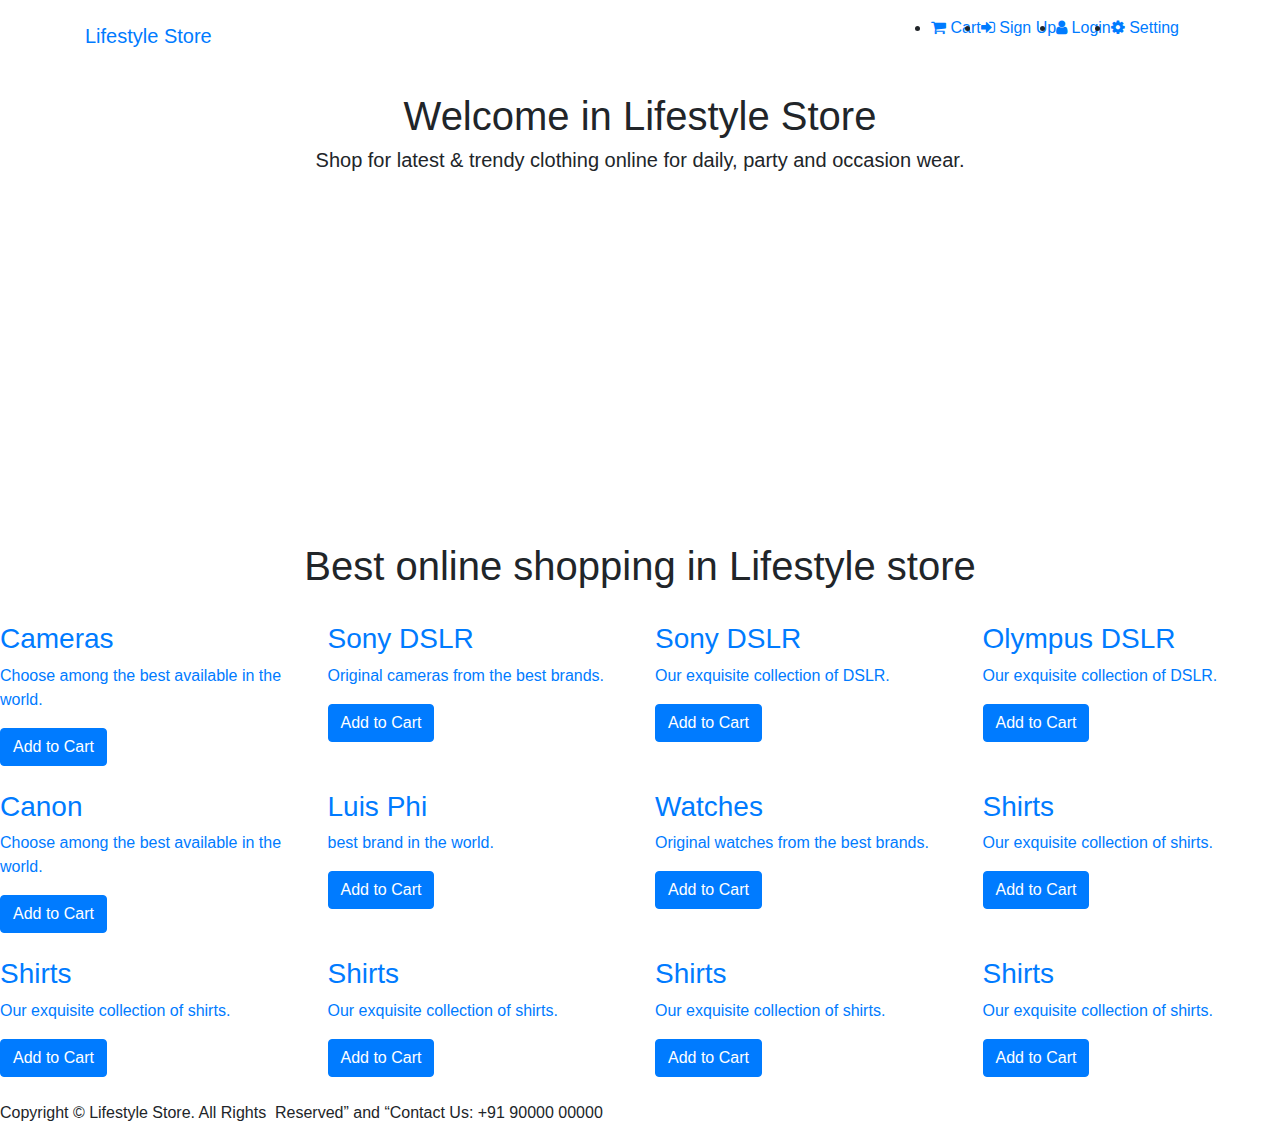
==== index.html @ fde64062 "Add files via upload" ====
<!doctype html>
<html lang="en">
  <head>
   <!-- Latest compiled and minified CSS -->
<link rel="stylesheet" href="https://maxcdn.bootstrapcdn.com/bootstrap/4.5.2/css/bootstrap.min.css">

<!-- jQuery library -->
<script src="https://ajax.googleapis.com/ajax/libs/jquery/3.5.1/jquery.min.js"></script>

<!-- Popper JS -->
<script src="https://cdnjs.cloudflare.com/ajax/libs/popper.js/1.16.0/umd/popper.min.js"></script>

<!-- Latest compiled JavaScript -->
<script src="https://maxcdn.bootstrapcdn.com/bootstrap/4.5.2/js/bootstrap.min.js"></script>

<title>Lifestyle</title>
<link rel="stylesheet" href="css/style.css" link-type="text/css">
<link rel="stylesheet" href="https://stackpath.bootstrapcdn.com/font-awesome/4.7.0/css/font-awesome.min.css" integrity="sha384-wvfXpqpZZVQGK6TAh5PVlGOfQNHSoD2xbE+QkPxCAFlNEevoEH3Sl0sibVcOQVnN" crossorigin="anonymous">

<style>

    #background-image {
    background-image: url("image/intro-bg_1.jpg");
    background-size: cover;
    height: 450px;
    margin-top: 20px;
    max-width: 1100px;
    }
</style>
  </head>
  <body>
    <nav class="navbar navbar-inverse">
        <div class="container">
            <div class="navbar-header">
                <a class="navbar-brand" href="#">Lifestyle Store</a>
            </div>
            <div>
                <ul class="navbar navbar-inverse navbar-fixed-top">
                    <li><a href="file:///D:/assign%202/cart.html"><i class="fa fa-shopping-cart" aria-hidden="true"></i> Cart</a></li>
                    <li><a href="file:///D:/assign%202/login.html"><i class="fa fa-sign-in" aria-hidden="true"></i> Sign Up</a></li>
                    <li><a href="file:///D:/assign%202/signup.html"><i class="fa fa-user" aria-hidden="true"></i> Login</a></li>
                    <li><a href="#"><i class="fa fa-cog" aria-hidden="true"></i> Setting</a></li>
                </ul>
            </div>
        </div>
    </nav>

    <center>
<div id="background-image">
   
     <div id="content">
         <h1> Welcome in Lifestyle Store</h1>
         <h5>Shop for latest & trendy clothing online for daily, party and occasion wear.</h3>
    </div>
     
    </div>
</center>
    
<div class="container1">
        <center><h1>Best online shopping in Lifestyle store </h1></center>
        <div class="row">
            <div class="col-sm-3">
                <a href="products.php#cameras" >
                    <div class="thumbnail">
                        <img src="image/1.jpg" alt="">
                        <div class="caption">
                            <h3>Cameras</h3>
                            <p>Choose among the best available in the world.</p>
                            <button class="btn btn-primary">Add to Cart</button>
                        </div>
                    </div> 
                </a>
            </div>

            <div class="col-sm-3">
                <a href="products.php#watches" >
                    <div class="thumbnail">
                        <img src="image/2.jpg" alt="">
                        <div class="caption">
                            <h3>Sony DSLR</h3>
                            <p>Original cameras from the best brands.</p>
                            <button class="btn btn-primary">Add to Cart</button>
                        </div>
                    </div> 
                </a>
            </div>

            <div class="col-sm-3">
                <a href="products.php#shirts" >
                    <div class="thumbnail">
                        <img src="image/3.jpg" alt="">
                        <div class="caption">
                            <h3>Sony DSLR</h3>
                            <p>Our exquisite collection of DSLR.</p>
                            <button class="btn btn-primary">Add to Cart</button>
                        </div>
                    </div>
                </a>
            </div>

            <div class="col-sm-3">
                <a href="products.php#shirts" >
                    <div class="thumbnail">
                        <img src="image/4.jpg" alt="">
                        <div class="caption">
                            <h3>Olympus DSLR</h3>
                            <p>Our exquisite collection of DSLR.</p>
                            <button class="btn btn-primary">Add to Cart</button>
                        </div>
                    </div>
                </a>
            </div>

            <div class="col-sm-3">
                <a href="products.php#cameras" ><div class="thumbnail">
                        <img src="image/5.jpg" alt="">
                        <div class="caption">
                            <h3>Canon</h3>
                            <p>Choose among the best available in the world.</p>
                            <button class="btn btn-primary">Add to Cart</button>
                        </div>
                    </div> 
                </a>
            </div>
    
                <div class="col-sm-3">
                    <a href="products.php#cameras" ><div class="thumbnail">
                            <img src="image/6.jpg" alt="">
                            <div class="caption">
                                <h3>Luis Phi</h3>
                                <p>best brand in the world.</p>
                                <button class="btn btn-primary">Add to Cart</button>
                            </div>
                        </div> 
                    </a>
                </div>
    
                <div class="col-sm-3">
                    <a href="products.php#watches" ><div class="thumbnail">
                            <img src="image/7.jpg" alt="">
                            <div class="caption">
                                <h3>Watches</h3>
                                <p>Original watches from the best brands.</p>
                                <button class="btn btn-primary">Add to Cart</button>
                            </div>
                        </div> 
                    </a>
                </div>
    
                <div class="col-sm-3">
                    <a href="products.php#shirts" ><div class="thumbnail">
                            <img src="image/8.jpg" alt="">
                            <div class="caption">
                                <h3>Shirts</h3>
                                <p>Our exquisite collection of shirts.</p>
                                <button class="btn btn-primary">Add to Cart</button>
                            </div>
                        </div>
                    </a>
                </div>

                <div class="col-sm-3">
                    <a href="products.php#shirts" ><div class="thumbnail">
                            <img src="image/9.jpg" alt="">
                            <div class="caption">
                                <h3>Shirts</h3>
                                <p>Our exquisite collection of shirts.</p>
                                <button class="btn btn-primary">Add to Cart</button>
                            </div>
                        </div>
                    </a>
                </div>

                <div class="col-sm-3">
                    <a href="products.php#shirts" ><div class="thumbnail">
                            <img src="image/10.jpg" alt="">
                            <div class="caption">
                                <h3>Shirts</h3>
                                <p>Our exquisite collection of shirts.</p>
                                <button class="btn btn-primary">Add to Cart</button>
                            </div>
                        </div>
                    </a>
                </div>

                <div class="col-sm-3">
                    <a href="products.php#shirts" ><div class="thumbnail">
                            <img src="image/11.jpg" alt="">
                            <div class="caption">
                                <h3>Shirts</h3>
                                <p>Our exquisite collection of shirts.</p>
                                <button class="btn btn-primary">Add to Cart</button>
                            </div>
                        </div>
                    </a>
                </div>

                <div class="col-sm-3">
                    <a href="products.php#shirts" ><div class="thumbnail">
                            <img src="image/12.jpg" alt="">
                            <div class="caption">
                                <h3>Shirts</h3>
                                <p>Our exquisite collection of shirts.</p>
                                <button class="btn btn-primary">Add to Cart</button>
                            </div>
                        </div>
                    </a>
                </div>
        </div>
    </div>
        <br>
    <footer>
       <p>Copyright © Lifestyle Store. All Rights  Reserved” ​and ​“Contact Us: +91 90000 00000</p>
    </footer>
  </body>
</html>
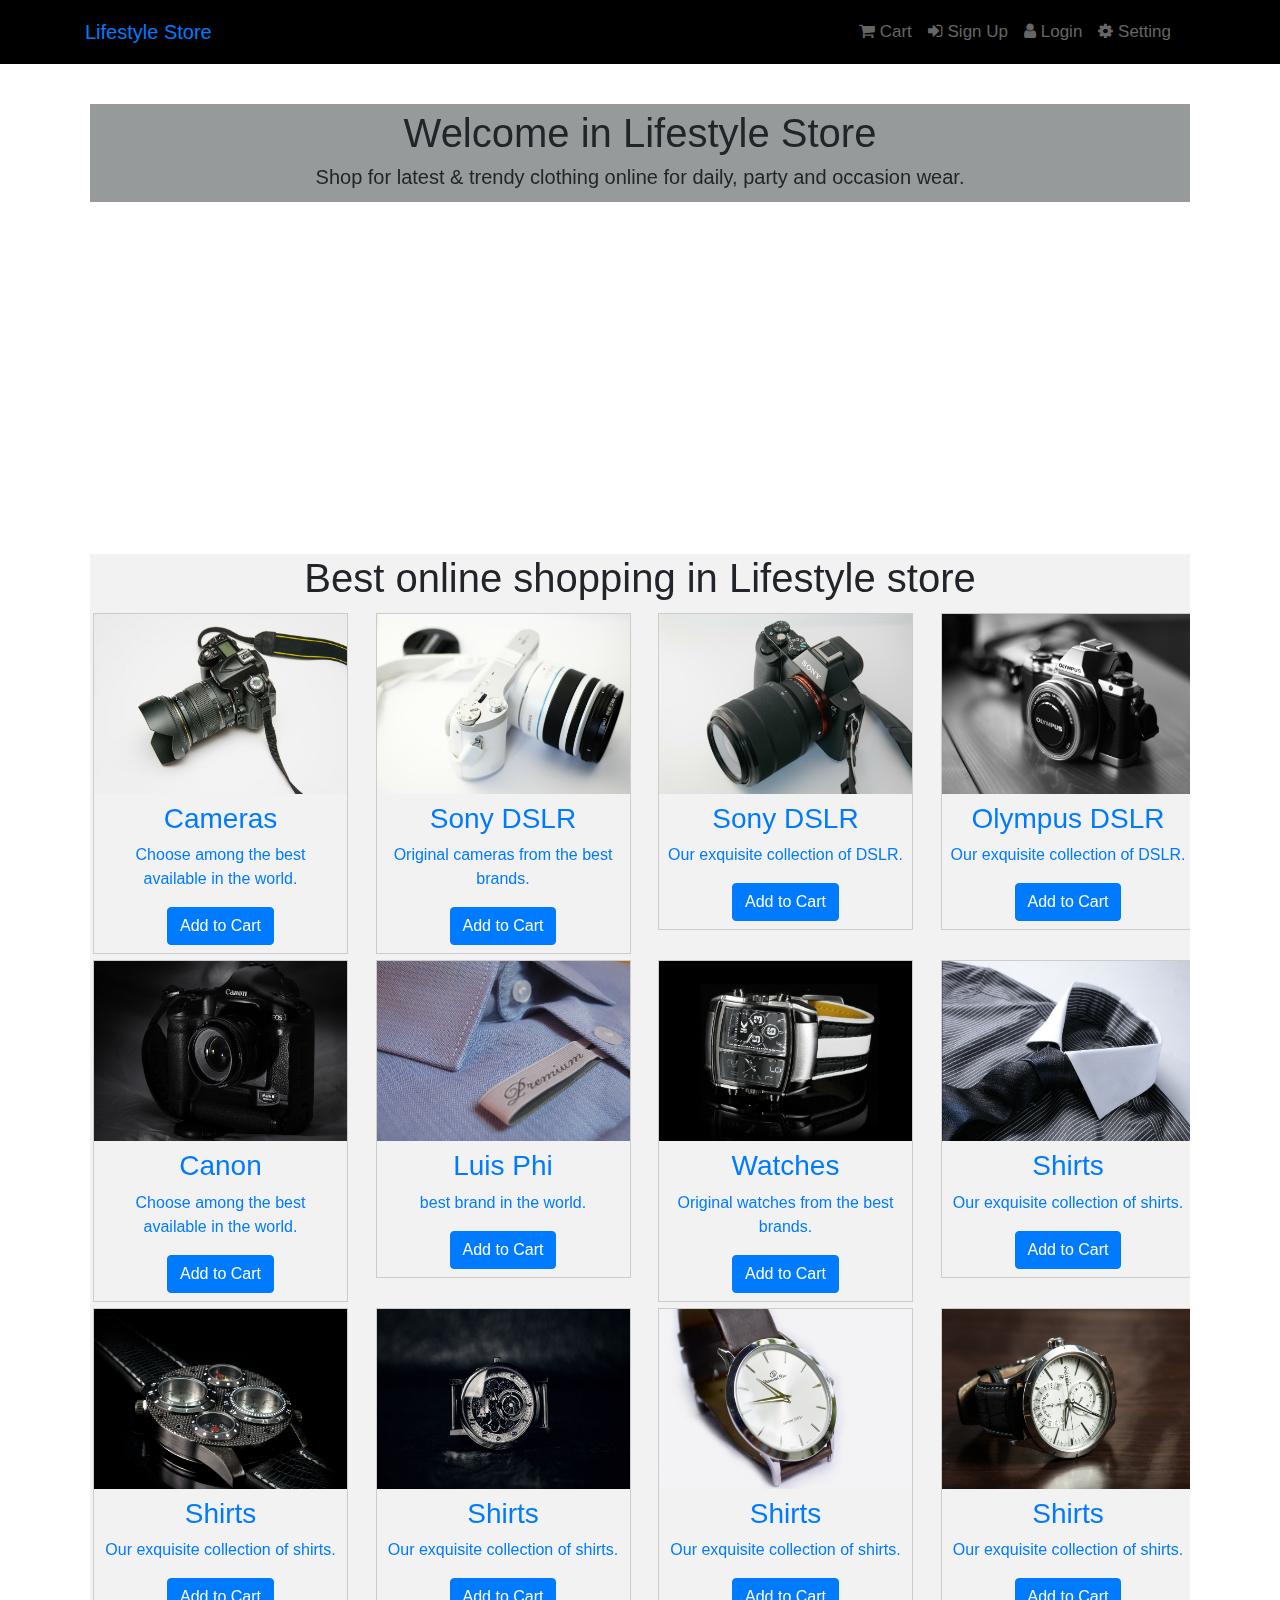
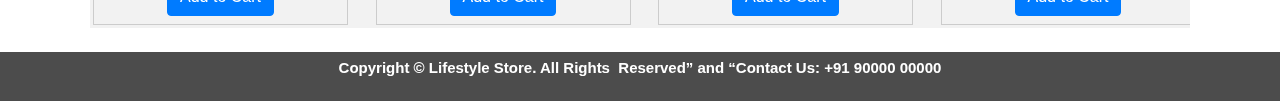
==== commit 79528fa2: "Update index.html" ====
--- a/index.html
+++ b/index.html
@@ -14,7 +14,7 @@
 <script src="https://maxcdn.bootstrapcdn.com/bootstrap/4.5.2/js/bootstrap.min.js"></script>
 
 <title>Lifestyle</title>
-<link rel="stylesheet" href="css/style.css" link-type="text/css">
+<link rel="stylesheet" href="style.css" link-type="text/css">
 <link rel="stylesheet" href="https://stackpath.bootstrapcdn.com/font-awesome/4.7.0/css/font-awesome.min.css" integrity="sha384-wvfXpqpZZVQGK6TAh5PVlGOfQNHSoD2xbE+QkPxCAFlNEevoEH3Sl0sibVcOQVnN" crossorigin="anonymous">
 
 <style>
@@ -62,7 +62,7 @@
             <div class="col-sm-3">
                 <a href="products.php#cameras" >
                     <div class="thumbnail">
-                        <img src="image/1.jpg" alt="">
+                        <img src="1.jpg" alt="">
                         <div class="caption">
                             <h3>Cameras</h3>
                             <p>Choose among the best available in the world.</p>
@@ -75,7 +75,7 @@
             <div class="col-sm-3">
                 <a href="products.php#watches" >
                     <div class="thumbnail">
-                        <img src="image/2.jpg" alt="">
+                        <img src="2.jpg" alt="">
                         <div class="caption">
                             <h3>Sony DSLR</h3>
                             <p>Original cameras from the best brands.</p>
@@ -88,7 +88,7 @@
             <div class="col-sm-3">
                 <a href="products.php#shirts" >
                     <div class="thumbnail">
-                        <img src="image/3.jpg" alt="">
+                        <img src="3.jpg" alt="">
                         <div class="caption">
                             <h3>Sony DSLR</h3>
                             <p>Our exquisite collection of DSLR.</p>
@@ -101,7 +101,7 @@
             <div class="col-sm-3">
                 <a href="products.php#shirts" >
                     <div class="thumbnail">
-                        <img src="image/4.jpg" alt="">
+                        <img src="4.jpg" alt="">
                         <div class="caption">
                             <h3>Olympus DSLR</h3>
                             <p>Our exquisite collection of DSLR.</p>
@@ -113,7 +113,7 @@
 
             <div class="col-sm-3">
                 <a href="products.php#cameras" ><div class="thumbnail">
-                        <img src="image/5.jpg" alt="">
+                        <img src="5.jpg" alt="">
                         <div class="caption">
                             <h3>Canon</h3>
                             <p>Choose among the best available in the world.</p>
@@ -125,7 +125,7 @@
     
                 <div class="col-sm-3">
                     <a href="products.php#cameras" ><div class="thumbnail">
-                            <img src="image/6.jpg" alt="">
+                            <img src="6.jpg" alt="">
                             <div class="caption">
                                 <h3>Luis Phi</h3>
                                 <p>best brand in the world.</p>
@@ -137,7 +137,7 @@
     
                 <div class="col-sm-3">
                     <a href="products.php#watches" ><div class="thumbnail">
-                            <img src="image/7.jpg" alt="">
+                            <img src="7.jpg" alt="">
                             <div class="caption">
                                 <h3>Watches</h3>
                                 <p>Original watches from the best brands.</p>
@@ -149,55 +149,55 @@
     
                 <div class="col-sm-3">
                     <a href="products.php#shirts" ><div class="thumbnail">
-                            <img src="image/8.jpg" alt="">
-                            <div class="caption">
-                                <h3>Shirts</h3>
-                                <p>Our exquisite collection of shirts.</p>
-                                <button class="btn btn-primary">Add to Cart</button>
-                            </div>
-                        </div>
-                    </a>
-                </div>
-
-                <div class="col-sm-3">
-                    <a href="products.php#shirts" ><div class="thumbnail">
-                            <img src="image/9.jpg" alt="">
-                            <div class="caption">
-                                <h3>Shirts</h3>
-                                <p>Our exquisite collection of shirts.</p>
-                                <button class="btn btn-primary">Add to Cart</button>
-                            </div>
-                        </div>
-                    </a>
-                </div>
-
-                <div class="col-sm-3">
-                    <a href="products.php#shirts" ><div class="thumbnail">
-                            <img src="image/10.jpg" alt="">
-                            <div class="caption">
-                                <h3>Shirts</h3>
-                                <p>Our exquisite collection of shirts.</p>
-                                <button class="btn btn-primary">Add to Cart</button>
-                            </div>
-                        </div>
-                    </a>
-                </div>
-
-                <div class="col-sm-3">
-                    <a href="products.php#shirts" ><div class="thumbnail">
-                            <img src="image/11.jpg" alt="">
-                            <div class="caption">
-                                <h3>Shirts</h3>
-                                <p>Our exquisite collection of shirts.</p>
-                                <button class="btn btn-primary">Add to Cart</button>
-                            </div>
-                        </div>
-                    </a>
-                </div>
-
-                <div class="col-sm-3">
-                    <a href="products.php#shirts" ><div class="thumbnail">
-                            <img src="image/12.jpg" alt="">
+                            <img src="8.jpg" alt="">
+                            <div class="caption">
+                                <h3>Shirts</h3>
+                                <p>Our exquisite collection of shirts.</p>
+                                <button class="btn btn-primary">Add to Cart</button>
+                            </div>
+                        </div>
+                    </a>
+                </div>
+
+                <div class="col-sm-3">
+                    <a href="products.php#shirts" ><div class="thumbnail">
+                            <img src="9.jpg" alt="">
+                            <div class="caption">
+                                <h3>Shirts</h3>
+                                <p>Our exquisite collection of shirts.</p>
+                                <button class="btn btn-primary">Add to Cart</button>
+                            </div>
+                        </div>
+                    </a>
+                </div>
+
+                <div class="col-sm-3">
+                    <a href="products.php#shirts" ><div class="thumbnail">
+                            <img src="10.jpg" alt="">
+                            <div class="caption">
+                                <h3>Shirts</h3>
+                                <p>Our exquisite collection of shirts.</p>
+                                <button class="btn btn-primary">Add to Cart</button>
+                            </div>
+                        </div>
+                    </a>
+                </div>
+
+                <div class="col-sm-3">
+                    <a href="products.php#shirts" ><div class="thumbnail">
+                            <img src="11.jpg" alt="">
+                            <div class="caption">
+                                <h3>Shirts</h3>
+                                <p>Our exquisite collection of shirts.</p>
+                                <button class="btn btn-primary">Add to Cart</button>
+                            </div>
+                        </div>
+                    </a>
+                </div>
+
+                <div class="col-sm-3">
+                    <a href="products.php#shirts" ><div class="thumbnail">
+                            <img src="12.jpg" alt="">
                             <div class="caption">
                                 <h3>Shirts</h3>
                                 <p>Our exquisite collection of shirts.</p>
@@ -213,4 +213,4 @@
        <p>Copyright © Lifestyle Store. All Rights  Reserved” ​and ​“Contact Us: +91 90000 00000</p>
     </footer>
   </body>
-</html>+</html>
--- a/style.css
+++ b/style.css
@@ -0,0 +1,67 @@
+    
+    #content {
+        background-color: #979A9A ;
+        padding: 5px 0px 5px;
+        margin-top: 40px;
+        place-items: center;
+        max-width: 1100px;
+    }
+       nav {     
+        list-style-type: none;
+        margin: 0;
+        background: black;
+        overflow: auto;
+       }
+    
+    ul {
+    margin: 0;
+    padding: 0;
+    list-style-type: none;
+    }
+     
+    li a {
+        display: block;
+        color: #666;
+        padding: 3px 8px ;
+        text-decoration: none;
+        float: right;
+        font-size: 17px;
+    }
+    
+    li a:hover {
+    color: green;
+    }
+    
+    .container1 {
+    max-width: 1100px;
+    margin: auto;
+    background: #f2f2f2;
+    overflow: auto;
+    }
+    .thumbnail {
+        margin: 3px;
+    padding:0px;
+    border: 1px solid #ccc;
+    float: left;
+    width: 255px;
+   
+    }
+    .thumbnail img {
+        background-size: cover;
+        width: 100%;
+        height: 180px;
+    }
+    .caption {
+    padding: 8px;
+    text-align: center;
+    }
+    
+    footer{
+    padding:5px 0px;
+    font-size: 15px;
+    font-weight: bold;
+    text-align: center;
+    background:rgba(0,0,0,0.7);
+    color: white;
+    }
+    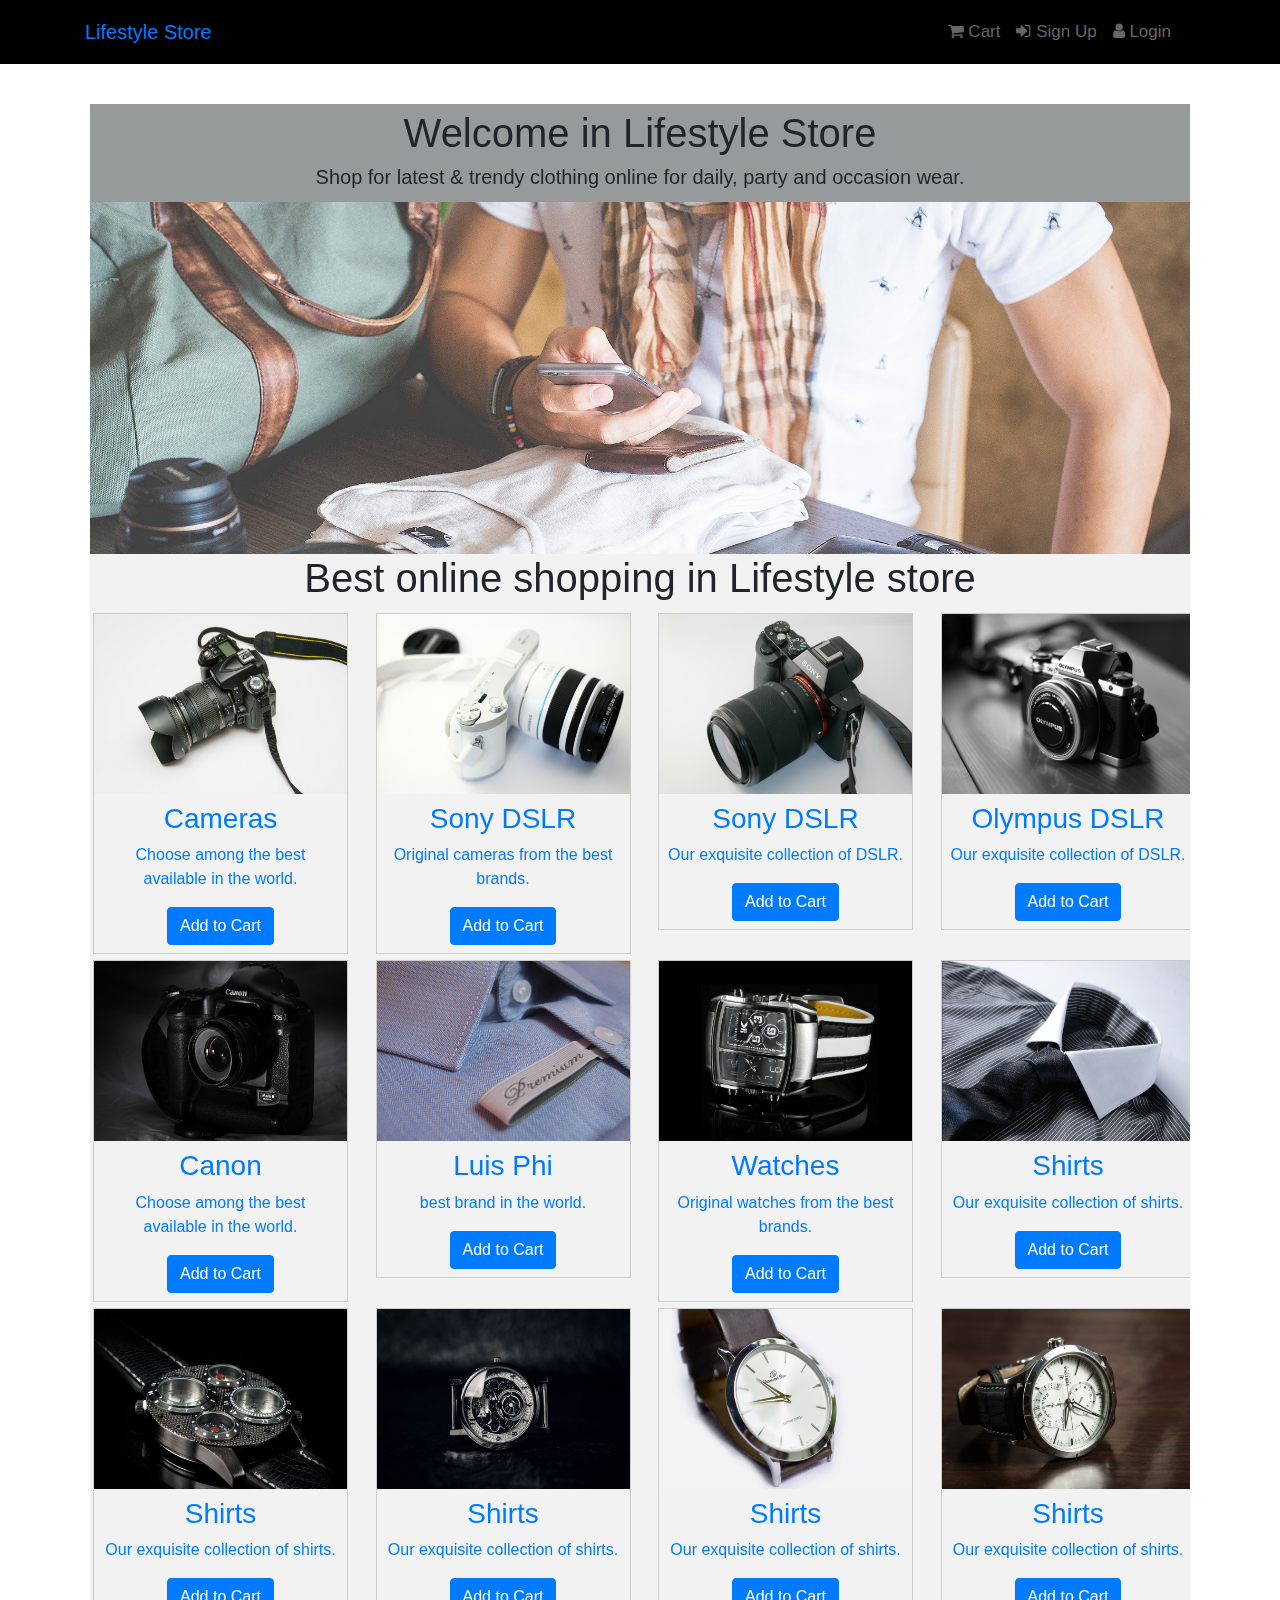
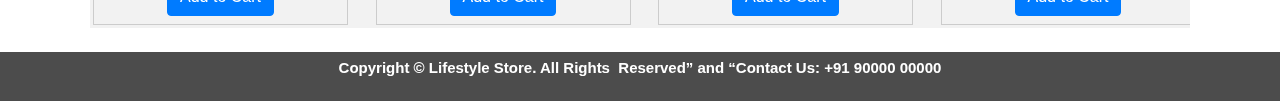
==== commit 1f67410d: "Update index.html" ====
--- a/index.html
+++ b/index.html
@@ -20,7 +20,7 @@
 <style>
 
     #background-image {
-    background-image: url("image/intro-bg_1.jpg");
+    background-image: url("intro-bg_1.jpg");
     background-size: cover;
     height: 450px;
     margin-top: 20px;
@@ -36,10 +36,9 @@
             </div>
             <div>
                 <ul class="navbar navbar-inverse navbar-fixed-top">
-                    <li><a href="file:///D:/assign%202/cart.html"><i class="fa fa-shopping-cart" aria-hidden="true"></i> Cart</a></li>
-                    <li><a href="file:///D:/assign%202/login.html"><i class="fa fa-sign-in" aria-hidden="true"></i> Sign Up</a></li>
-                    <li><a href="file:///D:/assign%202/signup.html"><i class="fa fa-user" aria-hidden="true"></i> Login</a></li>
-                    <li><a href="#"><i class="fa fa-cog" aria-hidden="true"></i> Setting</a></li>
+                    <li><a href="cart.html"><i class="fa fa-shopping-cart" aria-hidden="true"></i> Cart</a></li>
+                    <li><a href="login.html"><i class="fa fa-sign-in" aria-hidden="true"></i> Sign Up</a></li>
+                    <li><a href="signup.html"><i class="fa fa-user" aria-hidden="true"></i> Login</a></li>
                 </ul>
             </div>
         </div>
